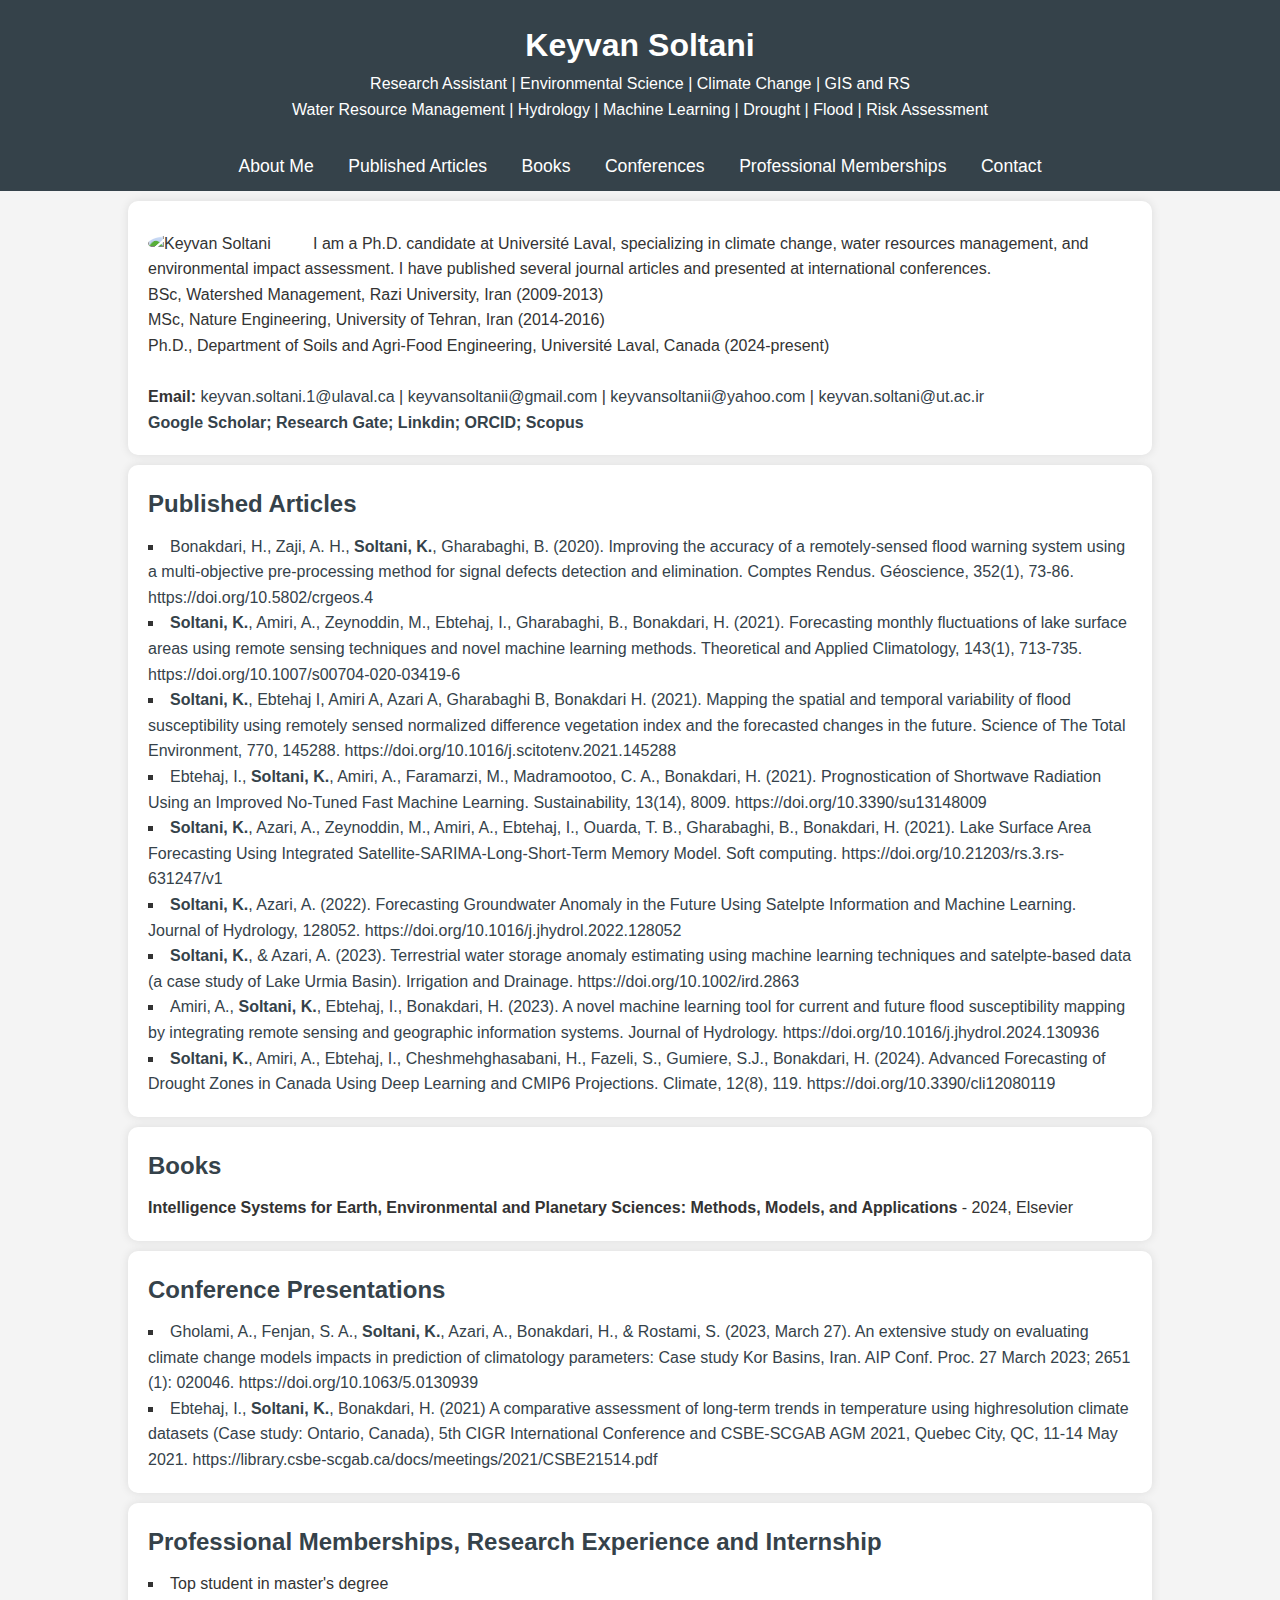
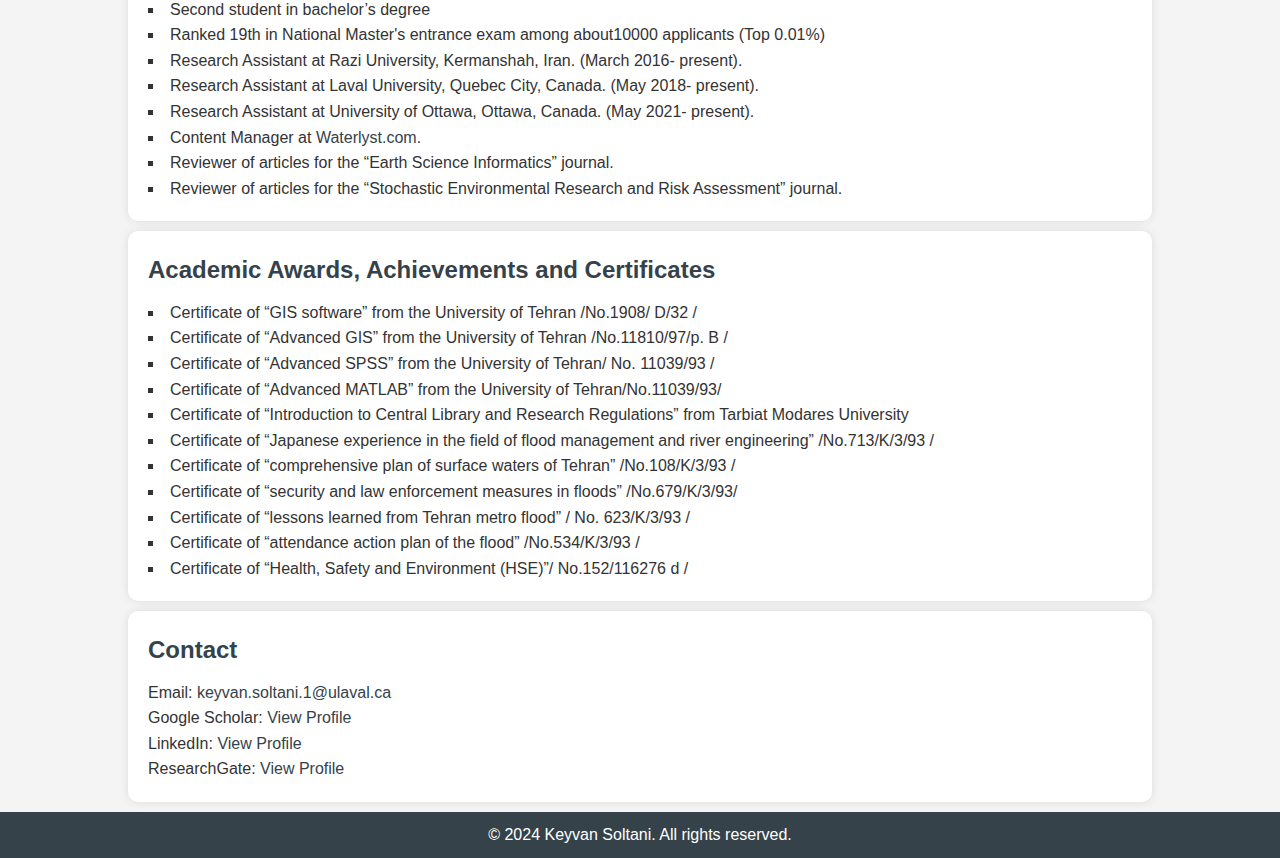
==== keyvan.html @ 41abb67e "Add files via upload" ====
<!DOCTYPE html>
<html lang="en">
<head>
    <meta charset="UTF-8">
    <meta name="viewport" content="width=device-width, initial-scale=1.0">
    <title>Keyvan Soltani - Personal Website</title>
    <link rel="stylesheet" href="keyvan.css">
</head>
<body>
    <header>
        <h1>Keyvan Soltani</h1>
        <p>Research Assistant | Environmental Science | Climate Change | GIS and RS 
        <p>Water Resource Management | Hydrology | Machine Learning | Drought | Flood | Risk Assessment</p>
        </p>
    </header>

    <nav>
        <ul>
            <li><a href="#about">About Me</a></li>
            <li><a href="#articles">Published Articles</a></li>
            <li><a href="#books">Books</a></li>
            <li><a href="#conferences">Conferences</a></li>
            <li><a href="#memberships">Professional Memberships</a></li>
            <li><a href="#contact">Contact</a></li>
        </ul>
    </nav>

    <section id="about">
        <h2></h2>
        <img src="C:\Users\Keyvan\Desktop\HTML Education\keyvansoltani.com/photo_2024-08-27_09-45- 17.jpg" alt="Keyvan Soltani" style="width:150px; height:auto; float:left; margin-right:15px; border-radius:50%;">
        <p>I am a Ph.D. candidate at Université Laval, specializing in climate change, water resources management, and environmental impact assessment. I have published several journal articles and presented at international conferences.</p>
        <ul>
            <p>BSc, Watershed Management, Razi University, Iran (2009-2013)</p>
            <p>MSc, Nature Engineering, University of Tehran, Iran (2014-2016)</p>
            <!--<p>Ph.D., Civil Engineering, Razi University, Iran (2016-2022)</p>-->
            <p>Ph.D., Department of Soils and Agri-Food Engineering, Université Laval, Canada (2024-present)</p>
            <br>
            
    <b>Email:</b> 
        <a href="mailto:keyvan.soltani.1@ulaval.ca">
        keyvan.soltani.1@ulaval.ca
    </a>|
        <a href="mailto:keyvansoltanii@gmail.com">
        keyvansoltanii@gmail.com
    </a>|
    <a href="mailto:keyvansoltanii@yahoo.com">
        keyvansoltanii@yahoo.com
    </a>|
    <a href="mailto:keyvan.soltani@ut.ac.ir">
        keyvan.soltani@ut.ac.ir
    </a>
<main>

    <!--******************************************************Google Scholar***************************************************** -->

<a href="https://scholar.google.com/citations?user=oltVfQUAAAAJ&hl=en" target="_blank"> 
        <b> Google Scholar; </b>
</a>

<!--******************************************************Research Gate***************************************************** -->

<a href="https://www.researchgate.net/profile/Keyvan-Soltani" target="_blank">
<b> Research Gate; </b>
</a>

<!--******************************************************Linkdin***************************************************** -->

<a href="https://www.linkedin.com/in/keyvan-soltani-1323bb27a" target="_blank">
    <b> Linkdin; </b>
    </a>
<!--******************************************************ORCID************************************************************* -->

<a href="https://orcid.org/0000-0001-5783-8697" target="_blank">
<b> ORCID; </b>
</a>

<!--******************************************************Scopus************************************************************* -->

<a href="https://www.scopus.com/authid/detail.uri?authorId=57210218978" target="_blank">
<b> Scopus </b>
</a>

        </ul>
    </section>

    <section id="articles">
        <h2>Published Articles</h2>
        <ul>
            <li><a href="https://doi.org/10.5802/crgeos.4" target="_blank">
                    Bonakdari, H., Zaji, A. H., <b>Soltani, K.</b>, Gharabaghi, B. (2020). Improving the accuracy of a remotely-sensed flood warning system using a multi-objective pre-processing method for signal defects detection and elimination. Comptes Rendus. Géoscience, 352(1), 73-86. https://doi.org/10.5802/crgeos.4
                </a>
            </li>
            <li><a href="https://doi.org/10.1007/s00704-020-03419-6" target="_blank">
                    <b>Soltani, K.</b>, Amiri, A., Zeynoddin, M., Ebtehaj, I., Gharabaghi, B., Bonakdari, H. (2021). Forecasting monthly fluctuations of lake surface areas using remote sensing techniques and novel machine learning methods. Theoretical and Applied Climatology, 143(1), 713-735. https://doi.org/10.1007/s00704-020-03419-6
                </a></li>
                <li><a href="https://doi.org/10.1016/j.scitotenv.2021.145288" target="_blank">
                    <b>Soltani, K.</b>, Ebtehaj I, Amiri A, Azari A, Gharabaghi B, Bonakdari H. (2021). Mapping the spatial and temporal variability of flood susceptibility using remotely sensed normalized difference vegetation index and the forecasted changes in the future. Science of The Total Environment, 770, 145288. https://doi.org/10.1016/j.scitotenv.2021.145288
                </a></li>
                <li><a href="https://doi.org/10.3390/su13148009" target="_blank">
                Ebtehaj, I., <b>Soltani, K.</b>, Amiri, A., Faramarzi, M., Madramootoo, C. A., Bonakdari, H. (2021). Prognostication of Shortwave Radiation Using an Improved No-Tuned Fast Machine Learning. Sustainability, 13(14), 8009. https://doi.org/10.3390/su13148009
                </a></li>
                
                <li><a href="https://doi.org/10.21203/rs.3.rs-631247/v1" target="_blank">
                <b>Soltani, K.</b>, Azari, A., Zeynoddin, M., Amiri, A., Ebtehaj, I., Ouarda, T. B., Gharabaghi, B., Bonakdari, H. (2021). Lake Surface Area Forecasting Using Integrated Satellite-SARIMA-Long-Short-Term Memory Model. Soft computing. https://doi.org/10.21203/rs.3.rs-631247/v1
                </a></li>
                <li><a href="https://doi.org/10.1016/j.jhydrol.2022.128052" target="_blank">
                    <b>Soltani, K.</b>, Azari, A. (2022). Forecasting Groundwater Anomaly in the Future Using Satelpte Information and Machine Learning. Journal of Hydrology, 128052. https://doi.org/10.1016/j.jhydrol.2022.128052
                </a></li>
                <li> <a href="https://doi.org/10.1002/ird.2863" target="_blank">
                    <b>Soltani, K.</b>, & Azari, A. (2023). Terrestrial water storage anomaly estimating using machine learning techniques and satelpte-based data (a case study of Lake Urmia Basin). Irrigation and Drainage. https://doi.org/10.1002/ird.2863
                </a></li>      
                <li><a href="https://doi.org/10.1016/j.jhydrol.2024.130936" target="_blank">
                    Amiri, A., <b>Soltani, K.</b>, Ebtehaj, I., Bonakdari, H. (2023). A novel machine learning tool for current and future flood susceptibility mapping by integrating remote sensing and geographic information systems. Journal of Hydrology. https://doi.org/10.1016/j.jhydrol.2024.130936
                </a></li>
                <li><a href="https://doi.org/10.3390/cli12080119" target="_blank">
                    <b>Soltani, K.</b>, Amiri, A., Ebtehaj, I., Cheshmehghasabani, H., Fazeli, S., Gumiere, S.J., Bonakdari, H. (2024). Advanced Forecasting of Drought Zones in Canada Using Deep Learning and CMIP6 Projections. Climate, 12(8), 119. https://doi.org/10.3390/cli12080119
                </a></li>
        </ul>
    </section>
    

    <section id="books">
        <h2>Books</h2>
        <p><strong>Intelligence Systems for Earth, Environmental and Planetary Sciences: Methods, Models, and Applications</strong> - 2024, Elsevier</p>
    </section>

    <section id="conferences">
        <h2>Conference Presentations</h2>
        <ul>
            <li><a href="https://doi.org/10.1063/5.0130939" target="_blank">
                Gholami, A., Fenjan, S. A., <b>Soltani, K.</b>, Azari, A., Bonakdari, H., & Rostami, S. (2023, March 27). An extensive study on evaluating climate change models impacts in prediction of climatology parameters: Case study Kor Basins, Iran. AIP Conf. Proc. 27 March 2023; 2651 (1): 020046. https://doi.org/10.1063/5.0130939 
            </a></li>
            <li><a href="https://library.csbe-scgab.ca/docs/meetings/2021/CSBE21514.pdf" target="_blank">
                Ebtehaj, I., <b>Soltani, K.</b>, Bonakdari, H. (2021) A comparative assessment of long-term trends in temperature using highresolution climate datasets (Case study: Ontario, Canada), 5th CIGR International Conference and CSBE-SCGAB AGM 2021, Quebec City, QC, 11-14 May 2021. https://library.csbe-scgab.ca/docs/meetings/2021/CSBE21514.pdf 
            </a></li>
        </ul>
    </section>

    <section id="memberships">
        <h2>Professional Memberships, Research Experience and Internship</h2>
        <ul>
            <li>Top student in master's degree</li>
            <li>Second student in bachelor’s degree</li>
            <li>Ranked 19th in National Master's entrance exam among about10000 applicants (Top 0.01%)</li>
            <li>Research Assistant at Razi University, Kermanshah, Iran. (March 2016- present).</li>
            <li>Research Assistant at Laval University, Quebec City, Canada. (May 2018- present).</li>
            <li>Research Assistant at University of Ottawa, Ottawa, Canada. (May 2021- present).</li>
            <li>Content Manager at <a href="https://waterlyst.com" target="_blank">Waterlyst.com.</a></li>
            <li>Reviewer of articles for the “Earth Science Informatics” journal.</li>
            <li>Reviewer of articles for the “Stochastic Environmental Research and Risk Assessment” journal.</li>
            
        </ul>
    </section>

    <section id="Academic Awards, Achievements and Certificates">
        <h2>Academic Awards, Achievements and Certificates</h2>
        <ul>
        <li> Certificate of “GIS software” from the University of Tehran /No.1908/ D/32 /</li>
        <li> Certificate of “Advanced GIS” from the University of Tehran /No.11810/97/p. B /</li>
        <li> Certificate of “Advanced SPSS” from the University of Tehran/ No. 11039/93 /</li>
        <li> Certificate of “Advanced MATLAB” from the University of Tehran/No.11039/93/</li>
        <li> Certificate of “Introduction to Central Library and Research Regulations” from Tarbiat Modares University</li>
        <li> Certificate of “Japanese experience in the field of flood management and river engineering” /No.713/K/3/93 /</li>
        <li> Certificate of “comprehensive plan of surface waters of Tehran” /No.108/K/3/93 /</li>
        <li> Certificate of “security and law enforcement measures in floods” /No.679/K/3/93/</li>
        <li> Certificate of “lessons learned from Tehran metro flood” / No. 623/K/3/93 /</li>
        <li> Certificate of “attendance action plan of the flood” /No.534/K/3/93 /</li>
        <li> Certificate of “Health, Safety and Environment (HSE)”/ No.152/116276 d /</li>
    </ul>
</section>
    <section id="contact">
        <h2>Contact</h2>
        <p>Email: <a href="mailto:keyvan.soltani.1@ulaval.ca">keyvan.soltani.1@ulaval.ca</a></p>
        <p>Google Scholar: <a href="https://scholar.google.com/citations?user=oltVfQUAAAAJ&hl=en" target="_blank">View Profile</a></p>
        <p>LinkedIn: <a href="https://www.linkedin.com/in/keyvan-soltani-1323bb27a" target="_blank">View Profile</a></p>
        <p>ResearchGate: <a href="https://www.researchgate.net/profile/Keyvan-Soltani" target="_blank">View Profile</a></p>
    </section>

    <footer>
        <p>&copy; 2024 Keyvan Soltani. All rights reserved.</p>
    </footer>
</body>
</html>
---- keyvan.css ----
* {
    margin: 0;
    padding: 0;
    box-sizing: border-box;
}

body {
    font-family: Arial, sans-serif;
    line-height: 1.6;
    background-color: #f4f4f4;
    color: #333;
}

header {
    background: #35424a;
    color: #fff;
    padding: 20px;
    text-align: center;
}

nav ul {
    background: #35424a;
    padding: 10px;
    list-style: none;
    text-align: center;
}

nav ul li {
    display: inline;
    margin: 0 15px;
}

nav ul li a {
    color: white;
    text-decoration: none;
    font-size: 1.1em;
}

nav ul li a:hover {
    color: #e8491d;
}

section {
    padding: 20px;
    margin: 10px auto;
    width: 80%;
    background: white;
    border-radius: 10px;
    box-shadow: 0 0 10px rgba(0, 0, 0, 0.1);
}

h2 {
    margin-bottom: 10px;
    color: #35424a;
}

ul {
    list-style: square inside;
}

a {
    color: #35424a;
    text-decoration: none;
}

a:hover {
    color: #e8491d;
}

footer {
    background: #35424a;
    color: white;
    text-align: center;
    padding: 10px 0;
    position: relative;
    bottom: 0;
    width: 100%;
}
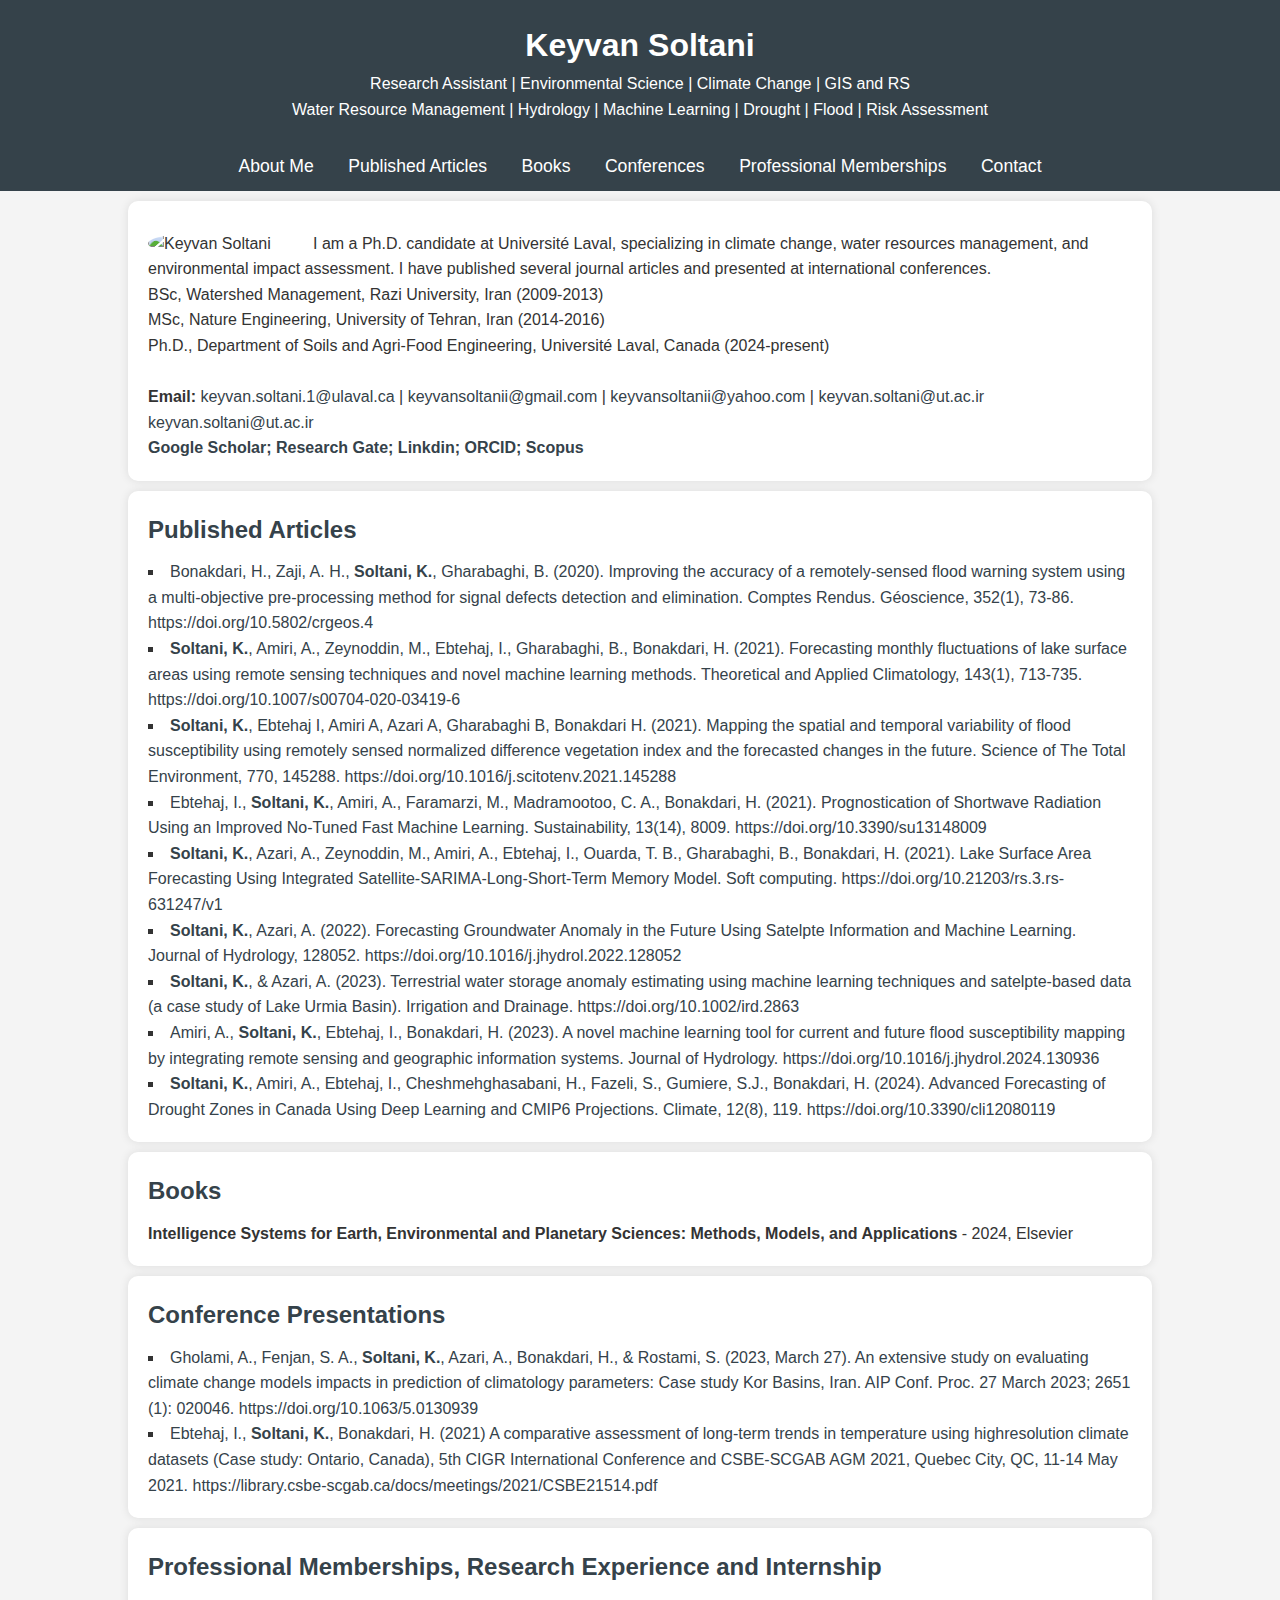
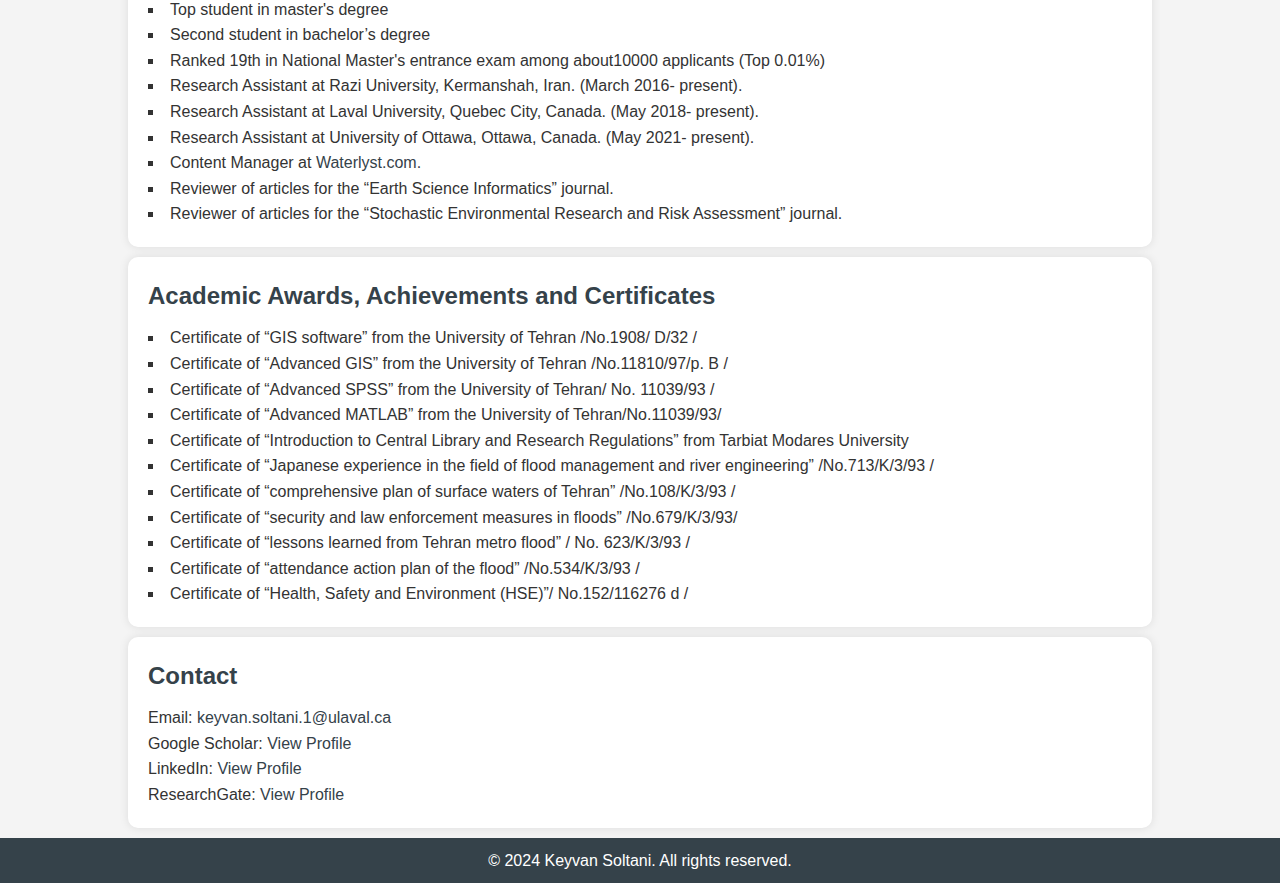
==== commit 052943f0: "Update keyvan.html" ====
--- a/keyvan.html
+++ b/keyvan.html
@@ -49,7 +49,11 @@
     <a href="mailto:keyvan.soltani@ut.ac.ir">
         keyvan.soltani@ut.ac.ir
     </a>
+    <a href="mailto:keyvan.soltani@ut.ac.ir">
+        keyvan.soltani@ut.ac.ir
+    </a>
 <main>
+    
 
     <!--******************************************************Google Scholar***************************************************** -->
 
